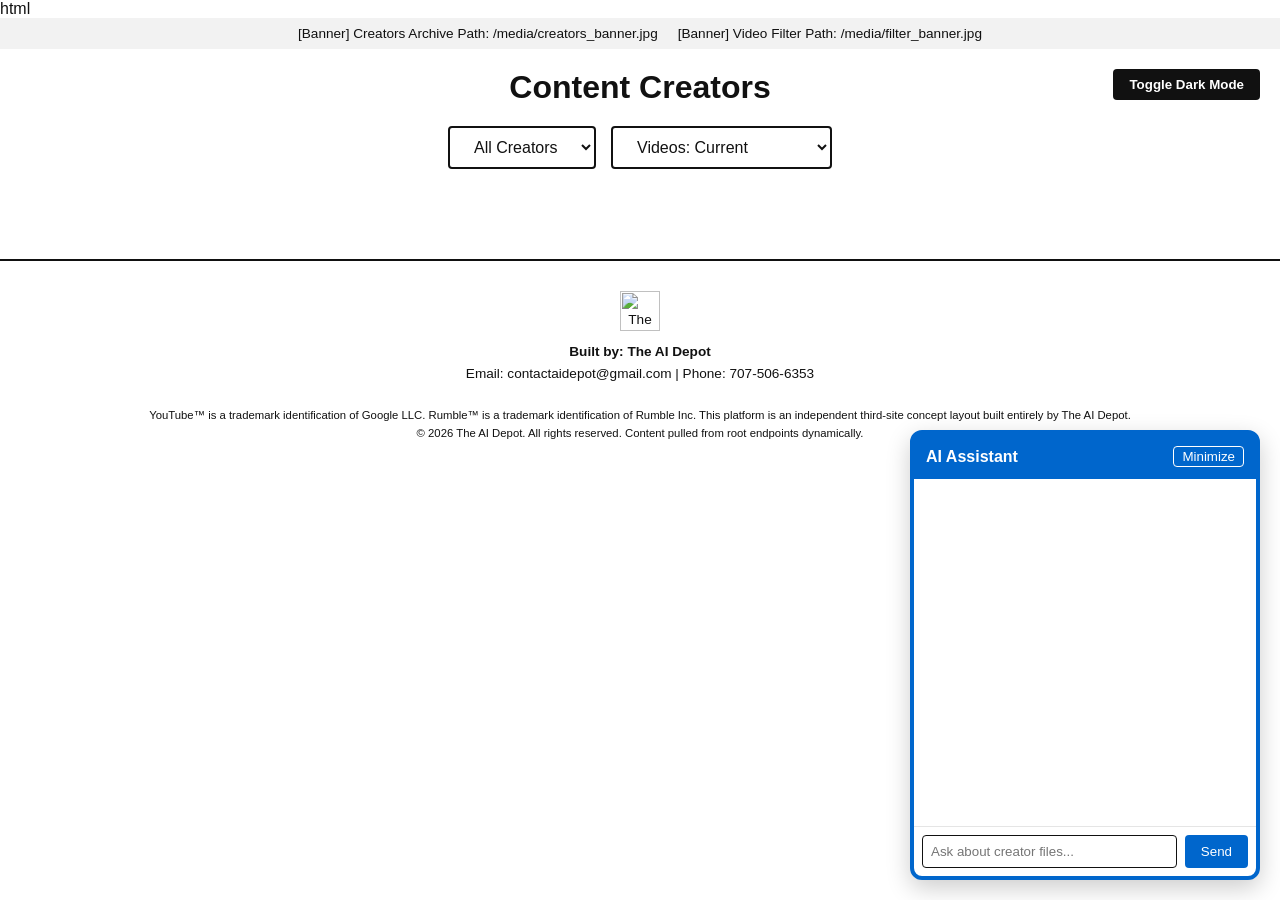
==== index.html @ 67fd0d99 "Add initial HTML structure and styles for app Initial commit of the Content Creators web application" ====
html<!DOCTYPE html>
<html lang="en">
<head>
    <meta charset="UTF-8">
    <meta name="viewport" content="width=device-width, initial-scale=1.0">
    <title>Content Creators</title>
    <style>
        /* CSS Root and Theme Properties */
        :root {
            --bg-color: #ffffff;
            --text-color: #111111;
            --border-color: #111111;
            --ai-accent: #0066cc;
            --card-bg: #f9f9f9;
        }

        [data-theme="dark"] {
            --bg-color: #111111;
            --text-color: #ffffff;
            --border-color: #ffffff;
            --card-bg: #222222;
        }

        * {
            box-sizing: border-box;
            margin: 0;
            padding: 0;
            transition: background-color 0.2s ease, border-color 0.2s ease;
        }

        body {
            background-color: var(--bg-color);
            color: var(--text-color);
            font-family: -apple-system, BlinkMacSystemFont, "Segoe UI", Roboto, Helvetica, Arial, sans-serif;
            padding-bottom: 80px;
        }

        /* Top Utility Banners */
        .top-banners {
            display: flex;
            justify-content: center;
            gap: 20px;
            background: rgba(0,0,0,0.05);
            padding: 8px;
            font-size: 0.85rem;
        }
        [data-theme="dark"] .top-banners {
            background: rgba(255,255,255,0.05);
        }

        /* Header Layout */
        header {
            text-align: center;
            padding: 20px;
            position: relative;
        }

        .theme-toggle-btn {
            position: absolute;
            top: 20px;
            right: 20px;
            padding: 8px 16px;
            cursor: pointer;
            background: var(--text-color);
            color: var(--bg-color);
            border: none;
            border-radius: 4px;
            font-weight: bold;
        }

        /* Controls Section */
        .filter-controls {
            display: flex;
            justify-content: center;
            gap: 15px;
            margin-bottom: 30px;
        }

        select {
            padding: 10px 20px;
            font-size: 1rem;
            background: var(--bg-color);
            color: var(--text-color);
            border: 2px solid var(--border-color);
            border-radius: 4px;
            cursor: pointer;
        }

        /* Responsive Content Workspace Matrix */
        .content-grid {
            display: grid;
            grid-template-columns: repeat(auto-fill, minmax(320px, 1fr));
            gap: 30px;
            max-width: 1200px;
            margin: 0 auto;
            padding: 0 20px;
        }

        .creator-card {
            background: var(--card-bg);
            border: 3px solid var(--border-color);
            border-radius: 8px;
            padding: 15px;
            display: flex;
            flex-direction: column;
            gap: 12px;
        }

        .media-container {
            width: 100%;
            aspect-ratio: 16/9;
            border: 2px solid var(--border-color);
            background: #000;
            overflow: hidden;
        }

        .media-container video, .media-container img {
            width: 100%;
            height: 100%;
            object-fit: cover;
        }

        /* Timeline View Specific Matrix Arrangement */
        .timeline-grid {
            display: grid;
            grid-template-columns: repeat(3, 1fr);
            gap: 8px;
            margin-top: 8px;
        }
        .timeline-item {
            border: 1px solid var(--border-color);
            aspect-ratio: 16/9;
            background: #333;
        }

        /* AI Interactive Interface Widget Block */
        .ai-chat-widget {
            position: fixed;
            bottom: 20px;
            right: 20px;
            width: 350px;
            height: 450px;
            background: var(--bg-color);
            border: 4px solid var(--ai-accent);
            border-radius: 12px;
            display: flex;
            flex-direction: column;
            box-shadow: 0 8px 24px rgba(0,0,0,0.2);
            z-index: 1000;
        }

        .ai-chat-header {
            background: var(--ai-accent);
            color: #ffffff;
            padding: 12px;
            font-weight: bold;
            display: flex;
            justify-content: space-between;
            align-items: center;
        }

        .ai-minimize-btn {
            background: transparent;
            border: 1px solid #ffffff;
            color: #ffffff;
            padding: 2px 8px;
            cursor: pointer;
            border-radius: 4px;
        }

        .ai-chat-messages {
            flex: 1;
            padding: 12px;
            overflow-y: auto;
            display: flex;
            flex-direction: column;
            gap: 10px;
            font-size: 0.9rem;
        }

        .message {
            padding: 8px 12px;
            border-radius: 8px;
            max-width: 85%;
        }

        .message.bot {
            background: rgba(0, 102, 204, 0.1);
            align-self: flex-start;
            border-left: 4px solid var(--ai-accent);
            color: var(--text-color);
        }

        .message.user {
            background: var(--text-color);
            color: var(--bg-color);
            align-self: flex-end;
        }

        .ai-chat-input-area {
            display: flex;
            border-top: 1px solid rgba(0,0,0,0.1);
            padding: 8px;
        }

        .ai-chat-input-area input {
            flex: 1;
            padding: 8px;
            border: 1px solid var(--border-color);
            border-radius: 4px;
            background: var(--bg-color);
            color: var(--text-color);
        }

        .ai-chat-input-area button {
            background: var(--ai-accent);
            color: #fff;
            border: none;
            padding: 0 16px;
            margin-left: 8px;
            border-radius: 4px;
            cursor: pointer;
        }

        /* Minimized Left-Bottom Trigger Launch Action */
        .ai-minimized-trigger {
            position: fixed;
            bottom: 20px;
            left: 20px;
            background: var(--ai-accent);
            color: #ffffff;
            border: 2px solid #ffffff;
            padding: 12px 24px;
            border-radius: 50px;
            cursor: pointer;
            font-weight: bold;
            box-shadow: 0 4px 12px rgba(0,0,0,0.3);
            display: none;
            z-index: 1000;
        }

        /* Footer Element Section */
        footer {
            margin-top: 60px;
            border-top: 2px solid var(--border-color);
            padding: 30px 20px;
            text-align: center;
            font-size: 0.85rem;
            line-height: 1.6;
        }

        .footer-logo {
            height: 40px;
            margin-bottom: 10px;
        }

        .hidden {
            display: none !important;
        }
    </style>
</head>
<body>

    <!-- Small Functional Top Banners -->
    <div class="top-banners">
        <span>[Banner] Creators Archive Path: /media/creators_banner.jpg</span>
        <span>[Banner] Video Filter Path: /media/filter_banner.jpg</span>
    </div>

    <header>
        <button class="theme-toggle-btn" onclick="toggleTheme()">Toggle Dark Mode</button>
        <h1 id="welcome-title">Content Creators</h1>
    </header>

    <!-- Platform Target Hub Control Selection Filters -->
    <div class="filter-controls">
        <select id="creator-select" onchange="applyFilters()">
            <option value="all">All Creators</option>
            <option value="pbg">PBG</option>
            <option value="aem">AEM</option>
            <option value="sd">SD</option>
            <option value="bs">BS</option>
            <option value="jd">JD</option>
            <option value="lf">LF</option>
        </select>

        <select id="filter-select" onchange="applyFilters()">
            <option value="Current">Videos: Current</option>
            <option value="Last">Videos: Last</option>
            <option value="Timeline">Videos: View Timeline</option>
        </select>
    </div>

    <!-- Main Content Workspace Container -->
    <main class="content-grid" id="content-container">
        <!-- Rendered dynamically by JavaScript execution matrix below -->
    </main>

    <!-- AI Conversational Interface Assistant Widget Component -->
    <div class="ai-chat-widget" id="ai-widget">
        <div class="ai-chat-header">
            <span>AI Assistant</span>
            <button class="ai-minimize-btn" onclick="minimizeAI()">Minimize</button>
        </div>
        <div class="ai-chat-messages" id="ai-messages"></div>
        <div class="ai-chat-input-area">
            <input type="text" id="ai-input" placeholder="Ask about creator files..." onkeypress="handleAiKeyPress(event)">
            <button onclick="sendAiMessage()">Send</button>
        </div>
    </div>

    <!-- Target Minimized Left-Bottom Activation Trigger UI Element -->
    <button class="ai-minimized-trigger" id="ai-minimized" onclick="restoreAI()">text</button>

    <!-- System Layout Footer Element Structure -->
    <footer>
        <img src="https://github.io" alt="The AI Depot Logo" class="footer-logo"><br>
        <strong>Built by: The AI Depot</strong><br>
        Email: contactaidepot@gmail.com | Phone: 707-506-6353<br><br>
        <small>
            YouTube™ is a trademark identification of Google LLC. Rumble™ is a trademark identification of Rumble Inc. 
            This platform is an independent third-site concept layout built entirely by The AI Depot.<br>
            &copy; 2026 The AI Depot. All rights reserved. Content pulled from root endpoints dynamically.
        </small>
    </footer>

    <script>
        // System Data Matrix Configuration Array
        const creatorsData = [
            { id: 'pbg', name: 'PBG' },
Use code with caution.{ id: 'aem', name: 'AEM' },{ id: 'sd', name: 'SD' },{ id: 'bs', name: 'BS' },{ id: 'jd', name: 'JD' },{ id: 'lf', name: 'LF' }];// System Runtime Execution State Initializationwindow.addEventListener('DOMContentLoaded', () => {setWeekdayGreeting();applyFilters();initAiChat();});// Dynamic System Greeting Configuration Logic Loopfunction setWeekdayGreeting() {const days = ['Sunday', 'Monday', 'Tuesday', 'Wednesday', 'Thursday', 'Friday', 'Saturday'];const currentDay = days[new Date().getDay()];document.getElementById('welcome-title').innerText = Content Creators — Happy ${currentDay}!;}// Adaptive Graphical Layout Dark Mode Styling Switch Functionfunction toggleTheme() {const body = document.documentElement;if (body.getAttribute('data-theme') === 'dark') {body.removeAttribute('data-theme');} else {body.setAttribute('data-theme', 'dark');}}// Active Component Data Content Matrix Render Filter Loopfunction applyFilters() {const creatorFilter = document.getElementById('creator-select').value;const videoFilter = document.getElementById('filter-select').value;const container = document.getElementById('content-container');container.innerHTML = '';creatorsData.forEach(creator => {if (creatorFilter !== 'all' && creatorFilter !== creator.id) return;const card = document.createElement('div');card.className = 'creator-card';const title = document.createElement('h3');title.innerText = ${creator.name} Content Hub;card.appendChild(title);const mediaContainer = document.createElement('div');mediaContainer.className = 'media-container';const targetPath = https://github.io{creator.id}/media/;if (videoFilter === 'Current' || videoFilter === 'Last') {// Singular Object File Target Layout Instantiationconst videoElement = document.createElement('video');videoElement.src = ${targetPath}intro.mp4;videoElement.controls = true;videoElement.poster = ${targetPath}thumbnail.jpg;mediaContainer.appendChild(videoElement);card.appendChild(mediaContainer);} else if (videoFilter === 'Timeline') {// Multi-Item Historic Matrix Grid Instantiation Blockconst timelineGrid = document.createElement('div');timelineGrid.className = 'timeline-grid';// Creates a placeholder structural loop showing historical grid blocks availablefor(let i = 1; i <= 6; i++) {const gridItem = document.createElement('div');gridItem.className = 'timeline-item';gridItem.innerHTML = <img src="${targetPath}thumbnail.jpg" style="width:100%; height:100%; object-fit:cover;" alt="Past Log ${i}">;timelineGrid.appendChild(gridItem);}card.appendChild(timelineGrid);}const link = document.createElement('a');link.href = https://github.io{creator.id}/;link.innerText = Explore Root Directory: /${creator.id}/;link.style.color = 'var(--ai-accent)';link.style.fontSize = '0.85rem';card.appendChild(link);container.appendChild(card);});}// AI Script Processing Flow Enginefunction initAiChat() {const messagesContainer = document.getElementById('ai-messages');const days = ['Sunday', 'Monday', 'Tuesday', 'Wednesday', 'Thursday', 'Friday', 'Saturday'];const currentDay = days[new Date().getDay()];messagesContainer.innerHTML = <div class="message bot"> Hello! Happy ${currentDay}! 😊<br><br> Which Content Creator are you interested in today? (PBG, AEM, SD, BS, JD, or LF?)<br><br> Would you like to see their latest videos, get a personalized recommendation, or learn how to join their Creator's Club membership? </div>;}function minimizeAI() {document.getElementById('ai-widget').classList.add('hidden');document.getElementById('ai-minimized').style.display = 'block';}function restoreAI() {document.getElementById('ai-widget').classList.remove('hidden');document.getElementById('ai-minimized').style.display = 'none';}function handleAiKeyPress(event) {if (event.key === 'Enter') sendAiMessage();}function sendAiMessage() {const inputEl = document.getElementById('ai-input');const query = inputEl.value.trim();if (!query) return;const messagesContainer = document.getElementById('ai-messages');// User Chat Fragment Insertionconst userMsg = document.createElement('div');userMsg.className = 'message user';userMsg.innerText = query;messagesContainer.appendChild(userMsg);inputEl.value = '';messagesContainer.scrollTop = messagesContainer.scrollHeight;// Automation Parsing Evaluation EnginesetTimeout(() => {const botMsg = document.createElement('div');botMsg.className = 'message bot';const normalized = query.toLowerCase();let matchedCreator = creatorsData.find(c => normalized.includes(c.id) || normalized.includes(c.name.toLowerCase()));if (matchedCreator) {botMsg.innerHTML = I detected your request for <strong>${matchedCreator.name}</strong>.<br><br> • <strong>Directory Path</strong>: https://github.io{matchedCreator.id}/<br> • <strong>Media Path</strong>: https://github.io{matchedCreator.id}/media/<br><br> Would you like me to switch the platform control filters directly to their root source layout logs?;} else if (normalized.includes('latest') || normalized.includes('video')) {botMsg.innerText = "I can pull the latest video assets directly from each directory path. Select 'Videos: Current' at the top control console to view them instantly.";} else if (normalized.includes('club') || normalized.includes('member')) {botMsg.innerText = "The official Creators' Club application processing module is located in your matching path endpoint layout files. Sign up inside your favorite profile!";} else {botMsg.innerText = "I can help you navigate all paths across pbg, aem, sd, bs, jd, and lf. Let me know which asset directory you want me to search!";}messagesContainer.appendChild(botMsg);messagesContainer.scrollTop = messagesContainer.scrollHeight;}, 600);}
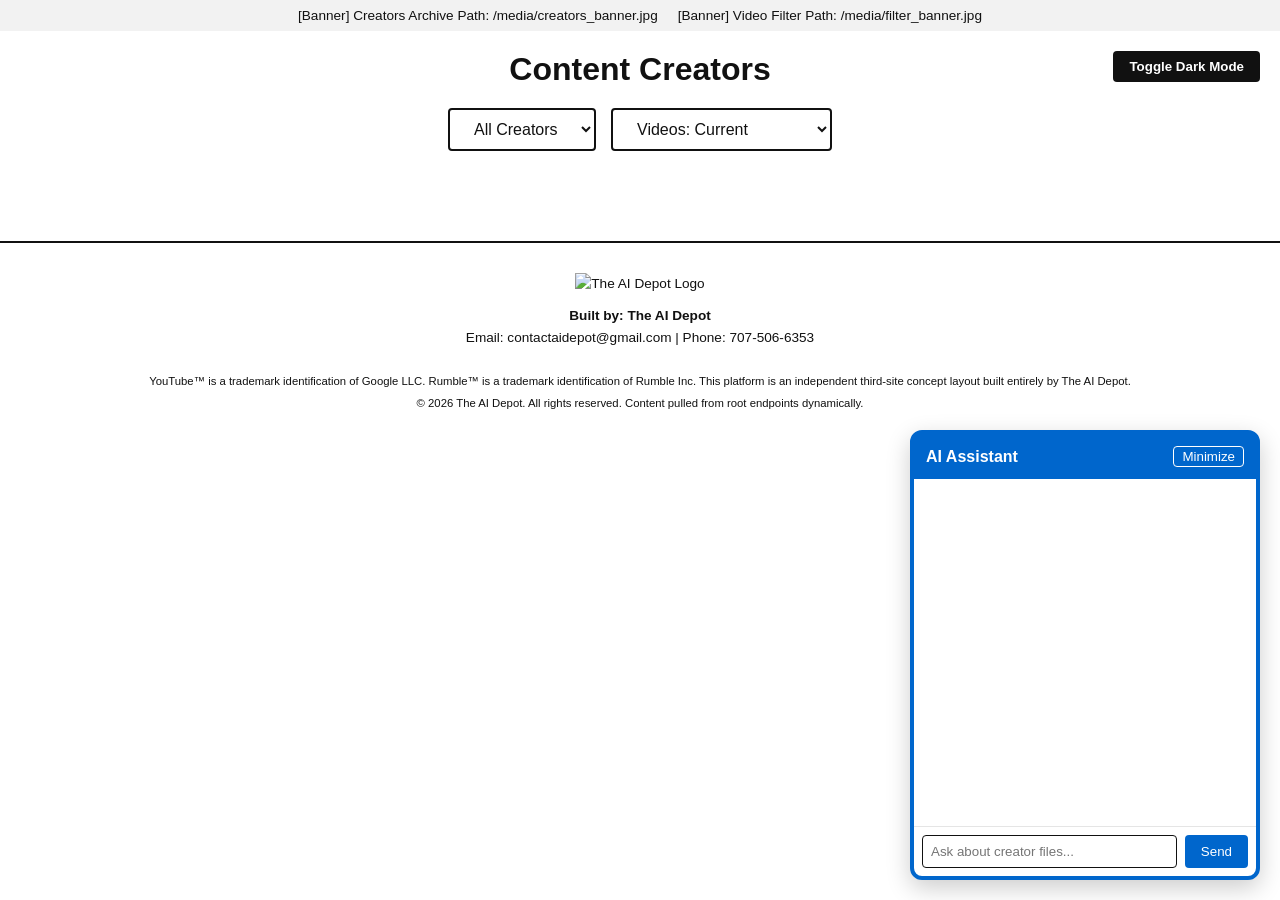
==== commit 4eae36c0: "Fix DOCTYPE declaration in index.html" ====
--- a/index.html
+++ b/index.html
@@ -1,4 +1,4 @@
-html<!DOCTYPE html>
+<!DOCTYPE html>
 <html lang="en">
 <head>
     <meta charset="UTF-8">
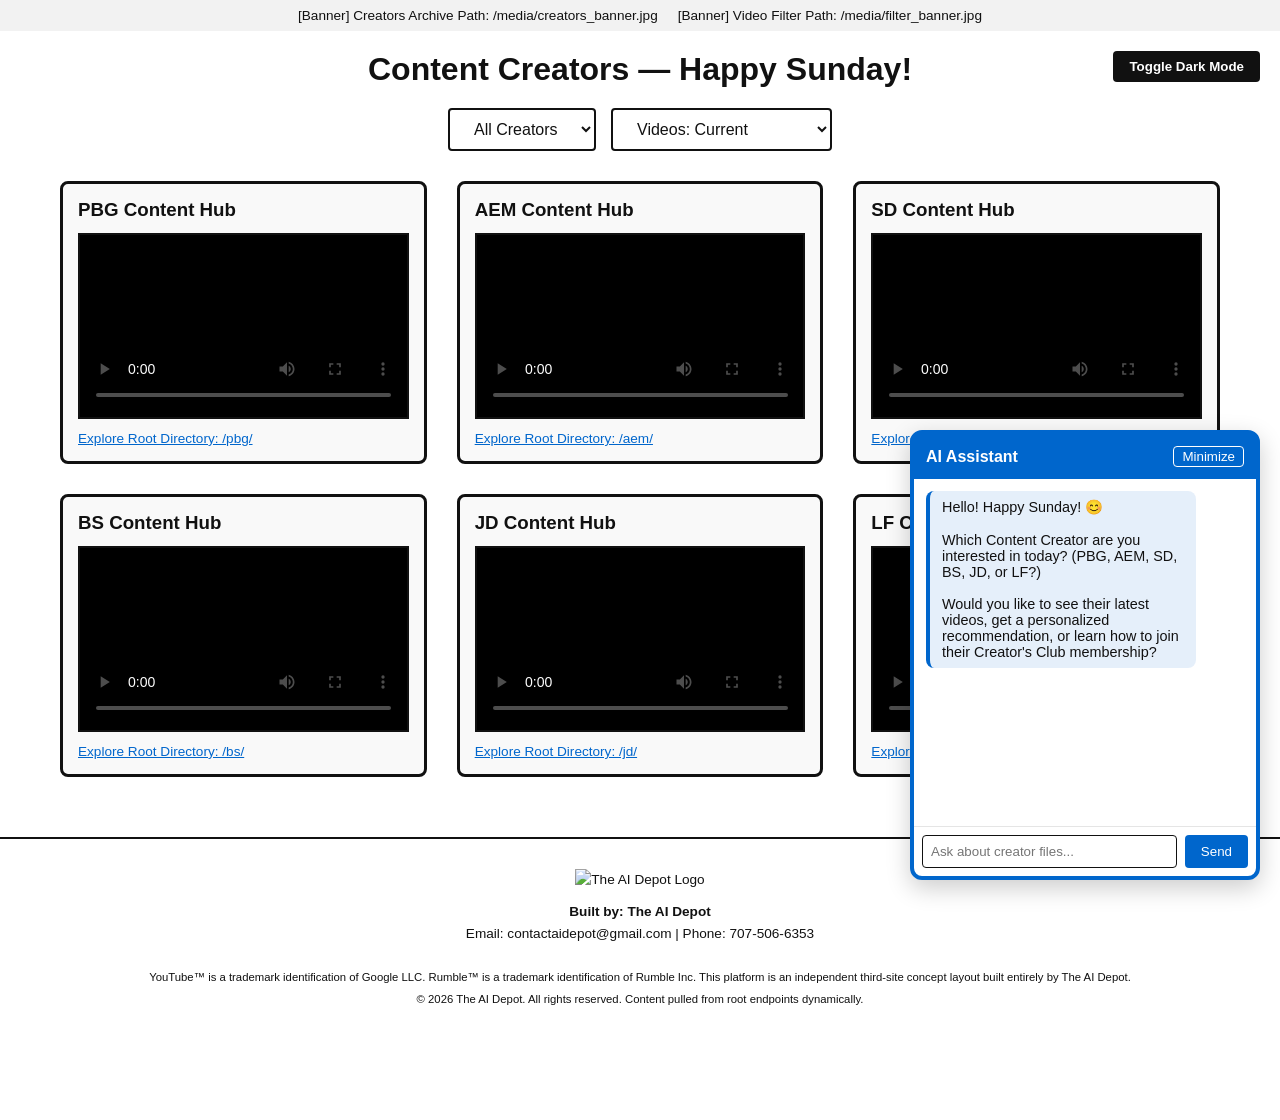
==== commit b02e96f1: "Update footer logo image source line 317 media/youtube-avatar.png" ====
--- a/index.html
+++ b/index.html
@@ -293,7 +293,7 @@
 
     <!-- Main Content Workspace Container -->
     <main class="content-grid" id="content-container">
-        <!-- Rendered dynamically by JavaScript execution matrix below -->
+        <!-- Rendered dynamically by JavaScript external script file -->
     </main>
 
     <!-- AI Conversational Interface Assistant Widget Component -->
@@ -314,7 +314,7 @@
 
     <!-- System Layout Footer Element Structure -->
     <footer>
-        <img src="https://github.io" alt="The AI Depot Logo" class="footer-logo"><br>
+        <img src="https://github.io/theaidept/cc/media/youtube-avatar.png" alt="The AI Depot Logo" class="footer-logo"><br>
         <strong>Built by: The AI Depot</strong><br>
         Email: contactaidepot@gmail.com | Phone: 707-506-6353<br><br>
         <small>
@@ -324,8 +324,7 @@
         </small>
     </footer>
 
-    <script>
-        // System Data Matrix Configuration Array
-        const creatorsData = [
-            { id: 'pbg', name: 'PBG' },
-Use code with caution.{ id: 'aem', name: 'AEM' },{ id: 'sd', name: 'SD' },{ id: 'bs', name: 'BS' },{ id: 'jd', name: 'JD' },{ id: 'lf', name: 'LF' }];// System Runtime Execution State Initializationwindow.addEventListener('DOMContentLoaded', () => {setWeekdayGreeting();applyFilters();initAiChat();});// Dynamic System Greeting Configuration Logic Loopfunction setWeekdayGreeting() {const days = ['Sunday', 'Monday', 'Tuesday', 'Wednesday', 'Thursday', 'Friday', 'Saturday'];const currentDay = days[new Date().getDay()];document.getElementById('welcome-title').innerText = Content Creators — Happy ${currentDay}!;}// Adaptive Graphical Layout Dark Mode Styling Switch Functionfunction toggleTheme() {const body = document.documentElement;if (body.getAttribute('data-theme') === 'dark') {body.removeAttribute('data-theme');} else {body.setAttribute('data-theme', 'dark');}}// Active Component Data Content Matrix Render Filter Loopfunction applyFilters() {const creatorFilter = document.getElementById('creator-select').value;const videoFilter = document.getElementById('filter-select').value;const container = document.getElementById('content-container');container.innerHTML = '';creatorsData.forEach(creator => {if (creatorFilter !== 'all' && creatorFilter !== creator.id) return;const card = document.createElement('div');card.className = 'creator-card';const title = document.createElement('h3');title.innerText = ${creator.name} Content Hub;card.appendChild(title);const mediaContainer = document.createElement('div');mediaContainer.className = 'media-container';const targetPath = https://github.io{creator.id}/media/;if (videoFilter === 'Current' || videoFilter === 'Last') {// Singular Object File Target Layout Instantiationconst videoElement = document.createElement('video');videoElement.src = ${targetPath}intro.mp4;videoElement.controls = true;videoElement.poster = ${targetPath}thumbnail.jpg;mediaContainer.appendChild(videoElement);card.appendChild(mediaContainer);} else if (videoFilter === 'Timeline') {// Multi-Item Historic Matrix Grid Instantiation Blockconst timelineGrid = document.createElement('div');timelineGrid.className = 'timeline-grid';// Creates a placeholder structural loop showing historical grid blocks availablefor(let i = 1; i <= 6; i++) {const gridItem = document.createElement('div');gridItem.className = 'timeline-item';gridItem.innerHTML = <img src="${targetPath}thumbnail.jpg" style="width:100%; height:100%; object-fit:cover;" alt="Past Log ${i}">;timelineGrid.appendChild(gridItem);}card.appendChild(timelineGrid);}const link = document.createElement('a');link.href = https://github.io{creator.id}/;link.innerText = Explore Root Directory: /${creator.id}/;link.style.color = 'var(--ai-accent)';link.style.fontSize = '0.85rem';card.appendChild(link);container.appendChild(card);});}// AI Script Processing Flow Enginefunction initAiChat() {const messagesContainer = document.getElementById('ai-messages');const days = ['Sunday', 'Monday', 'Tuesday', 'Wednesday', 'Thursday', 'Friday', 'Saturday'];const currentDay = days[new Date().getDay()];messagesContainer.innerHTML = <div class="message bot"> Hello! Happy ${currentDay}! 😊<br><br> Which Content Creator are you interested in today? (PBG, AEM, SD, BS, JD, or LF?)<br><br> Would you like to see their latest videos, get a personalized recommendation, or learn how to join their Creator's Club membership? </div>;}function minimizeAI() {document.getElementById('ai-widget').classList.add('hidden');document.getElementById('ai-minimized').style.display = 'block';}function restoreAI() {document.getElementById('ai-widget').classList.remove('hidden');document.getElementById('ai-minimized').style.display = 'none';}function handleAiKeyPress(event) {if (event.key === 'Enter') sendAiMessage();}function sendAiMessage() {const inputEl = document.getElementById('ai-input');const query = inputEl.value.trim();if (!query) return;const messagesContainer = document.getElementById('ai-messages');// User Chat Fragment Insertionconst userMsg = document.createElement('div');userMsg.className = 'message user';userMsg.innerText = query;messagesContainer.appendChild(userMsg);inputEl.value = '';messagesContainer.scrollTop = messagesContainer.scrollHeight;// Automation Parsing Evaluation EnginesetTimeout(() => {const botMsg = document.createElement('div');botMsg.className = 'message bot';const normalized = query.toLowerCase();let matchedCreator = creatorsData.find(c => normalized.includes(c.id) || normalized.includes(c.name.toLowerCase()));if (matchedCreator) {botMsg.innerHTML = I detected your request for <strong>${matchedCreator.name}</strong>.<br><br> • <strong>Directory Path</strong>: https://github.io{matchedCreator.id}/<br> • <strong>Media Path</strong>: https://github.io{matchedCreator.id}/media/<br><br> Would you like me to switch the platform control filters directly to their root source layout logs?;} else if (normalized.includes('latest') || normalized.includes('video')) {botMsg.innerText = "I can pull the latest video assets directly from each directory path. Select 'Videos: Current' at the top control console to view them instantly.";} else if (normalized.includes('club') || normalized.includes('member')) {botMsg.innerText = "The official Creators' Club application processing module is located in your matching path endpoint layout files. Sign up inside your favorite profile!";} else {botMsg.innerText = "I can help you navigate all paths across pbg, aem, sd, bs, jd, and lf. Let me know which asset directory you want me to search!";}messagesContainer.appendChild(botMsg);messagesContainer.scrollTop = messagesContainer.scrollHeight;}, 600);}
+    <!-- Connects to your clean JavaScript code file -->
+    <script src="main-script.js"></script>
+</body>
+</html>
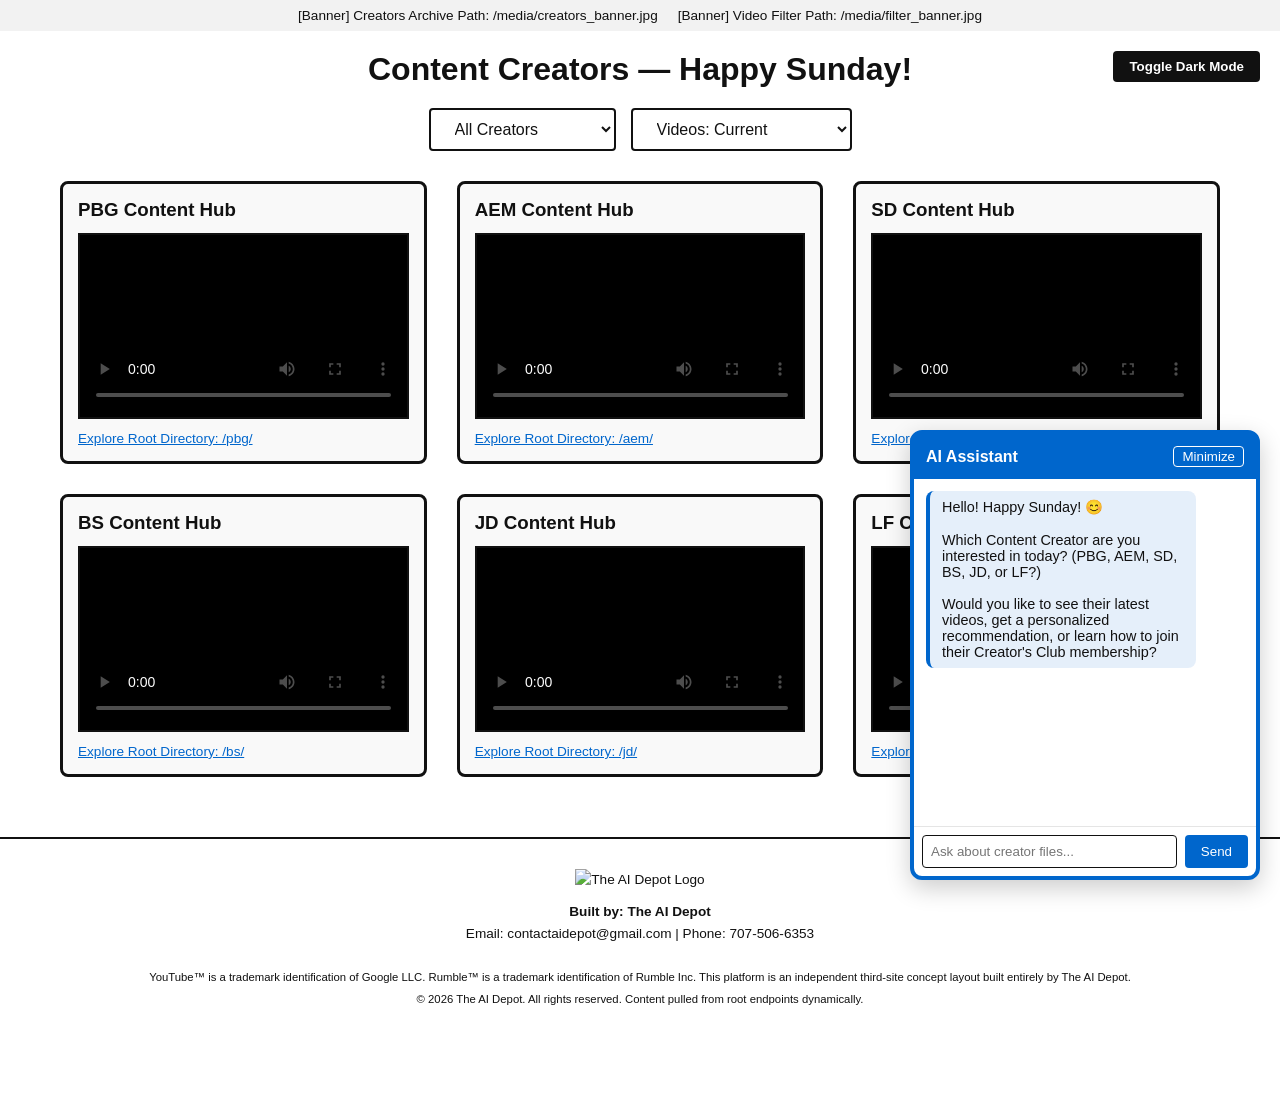
==== commit f6ae3214: "Update creator options with full names" ====
--- a/index.html
+++ b/index.html
@@ -276,12 +276,12 @@
     <div class="filter-controls">
         <select id="creator-select" onchange="applyFilters()">
             <option value="all">All Creators</option>
-            <option value="pbg">PBG</option>
-            <option value="aem">AEM</option>
-            <option value="sd">SD</option>
-            <option value="bs">BS</option>
-            <option value="jd">JD</option>
-            <option value="lf">LF</option>
+            <option value="pbg">PoleBarnGarage</option>
+            <option value="aem">AtomicEraMotors</option>
+            <option value="sd">SuperDude</option>
+            <option value="bs">BuildStore</option>
+            <option value="jd">JunkyardDigs</option>
+            <option value="lf">LauraFarms</option>
         </select>
 
         <select id="filter-select" onchange="applyFilters()">
